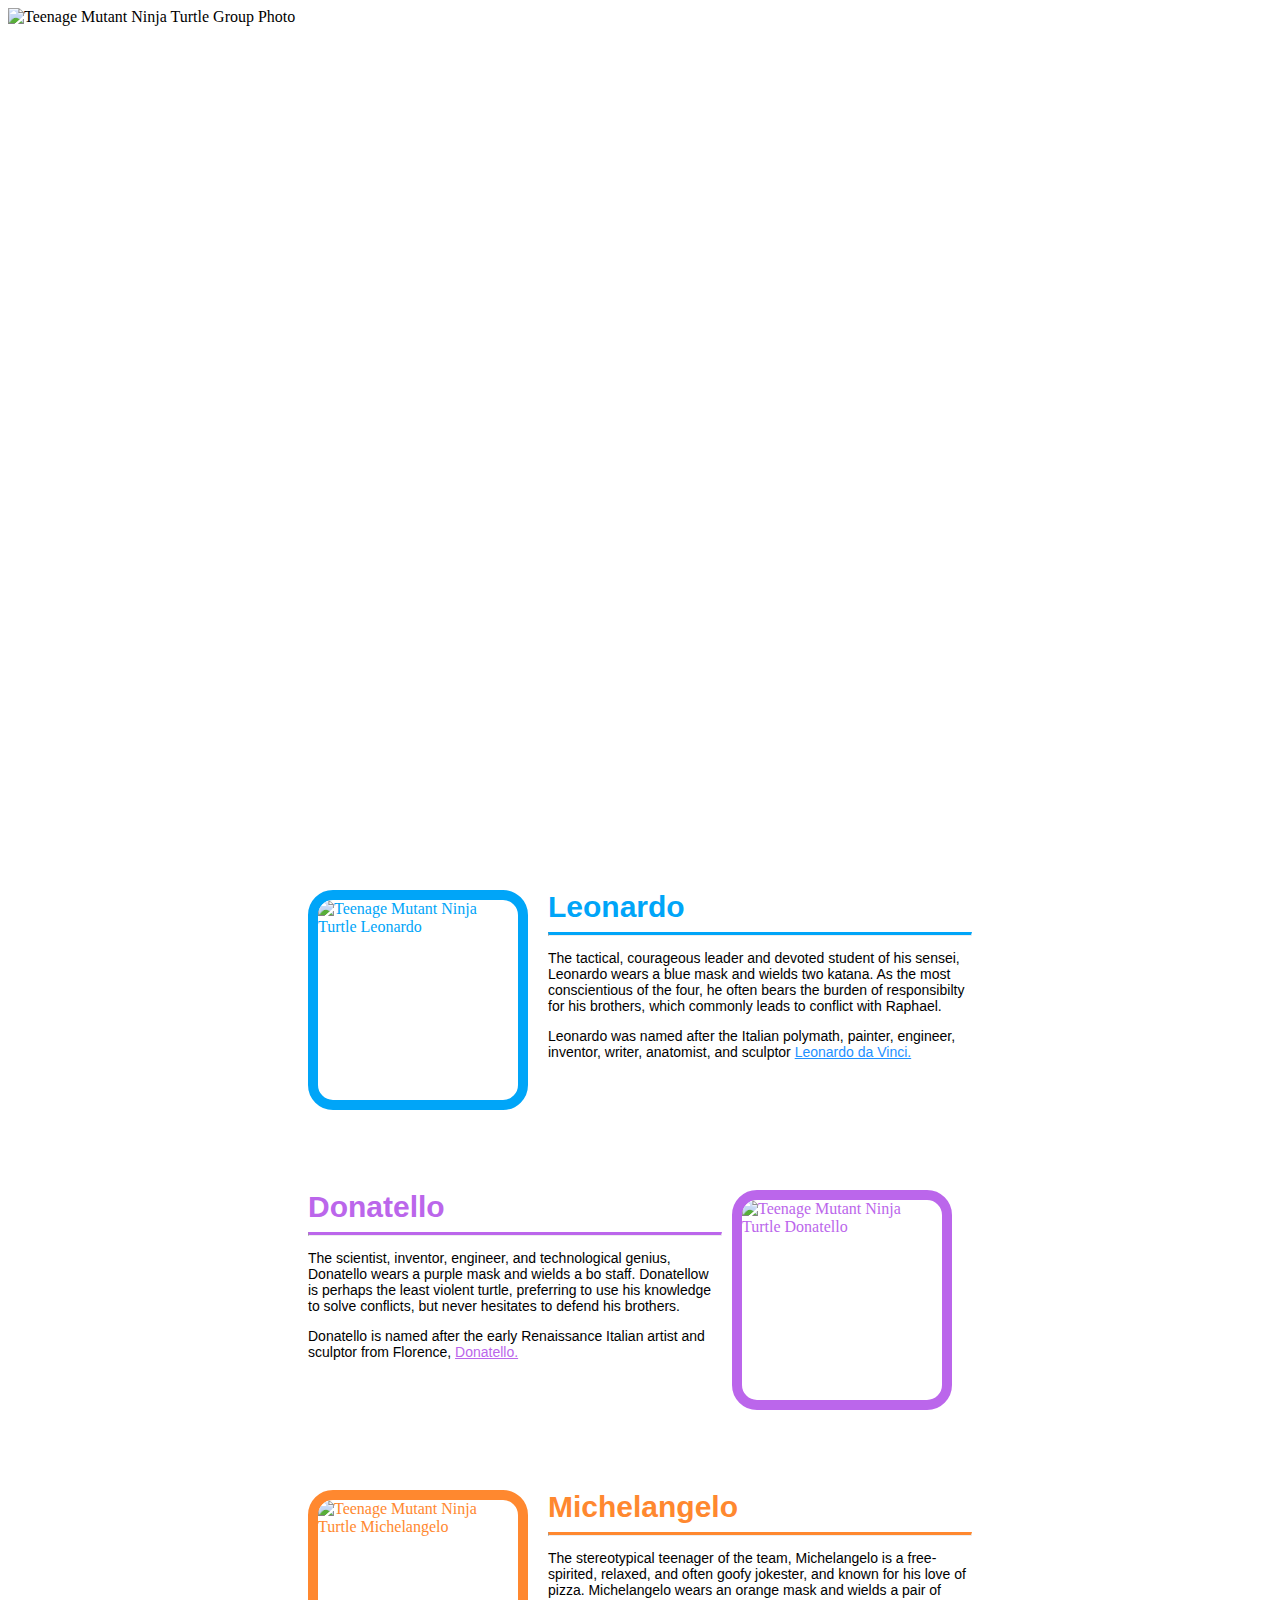
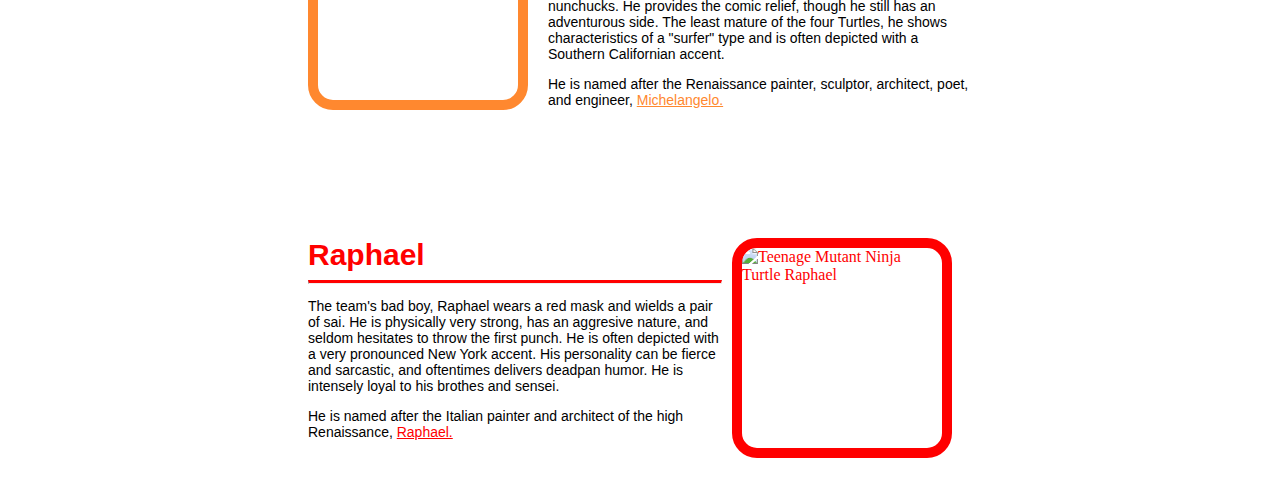
==== index.html @ 41025838 "More modifications based on Zach's comments." ====
<!DOCTYPE html>
<html>
    <head>
        <title>Teenage Mutant Ninja Turtles: Turtle Bios</title>
        <link rel="stylesheet" type="text/css" href="style.css">
    </head>
        <body>
                
                <div><img src="images/TMNTHead.png" alt="Teenage Mutant Ninja Turtle Group Photo" class="image-container-header-photo"></div>
            
                    <div class="page-padding">

                        <div class="rounded-container-corners leo-img-style"><img src="images/leonardo.gif" alt="Teenage Mutant Ninja Turtle Leonardo" class="rounded-corners-left"></div>

                    <div class="leo">
                        <h1 class="turtle-name leo-name">Leonardo</h1>
                             <hr class="hr-leo"/>

                        <p class="main-content">The tactical, courageous leader and devoted student of his sensei,
                        Leonardo wears a blue mask and wields two katana. As the most conscientious
                        of the four, he often bears the burden of responsibilty for his brothers,
                        which commonly leads to conflict with Raphael.</p>
            
                        <p class="main-content">Leonardo was named after the Italian polymath, painter, engineer,
                         inventor, writer, anatomist, and sculptor <a href="https://en.wikipedia.org/wiki/Leonardo_da_Vinci" target="_blank">Leonardo da Vinci.</a></div></p>

        
                    <div class="rounded-container-corners don-img-style"><img src="images/donatello.gif" alt="Teenage Mutant Ninja Turtle Donatello" class="rounded-corners-right"></div>

                    <div class ="don">
                        <h2 class="turtle-name don-name">Donatello</h2>
                            <hr class="hr-don" />
        
                        <p class="main-content">The scientist, inventor, engineer, and technological genius, Donatello
                        wears a purple mask and wields a bo staff. Donatellow is perhaps the least
                        violent turtle, preferring to use his knowledge to solve conflicts, but 
                        never hesitates to defend his brothers.</p> 
            
                        <p class="main-content">Donatello is named after the early Renaissance Italian artist and sculptor 
                        from Florence, <a href="https://en.wikipedia.org/wiki/Donatello" target="_blank">Donatello.</a></div></p>


                    <div class="rounded-container-corners mike-img-style"><img src="images/michelangelo.gif" alt="Teenage Mutant Ninja Turtle Michelangelo" class="rounded-corners-left"></div>

                    <div class="mike">
                        <h3 class="turtle-name mike-name">Michelangelo</h3>
                            <hr class="hr-mike" />
            
                        <p class="main-content">The stereotypical teenager of the team, Michelangelo is a free-spirited,
                        relaxed, and often goofy jokester, and known for his love of pizza. 
                        Michelangelo wears an orange mask and wields a pair of nunchucks. He 
                        provides the comic relief, though he still has an adventurous side. The 
                        least mature of the four Turtles, he shows characteristics of a "surfer" type 
                        and is often depicted with a Southern Californian accent.</p>
            
                        <p class="main-content">He is named after the Renaissance painter, sculptor, architect, poet,
                        and engineer, <a href="https://en.wikipedia.org/wiki/Michelangelo" target="_blank">Michelangelo.</a></div></p>


                    <div class="rounded-container-corners raph-img-style"><img src="images/raphael.gif" alt="Teenage Mutant Ninja Turtle Raphael" class="rounded-corners-right"></div>

                    <div class="raph"> 
                        <h4 class="turtle-name raph-name">Raphael</h4>  
                            <hr class="hr-raph"/>
            
                        <p class="main-content">The team's bad boy, Raphael wears a red mask and wields a pair of sai.
                        He is physically very strong, has an aggresive nature, and seldom hesitates
                        to throw the first punch. He is often depicted with a very pronounced New York
                        accent. His personality can be fierce and sarcastic, and oftentimes delivers deadpan
                        humor. He is intensely loyal to his brothes and sensei.</p>
            
                        <p class="main-content">He is named after the Italian painter and architect of the high Renaissance, <a href="https://en.wikipedia.org/wiki/Raphael" target="_blank">Raphael.</a></div></p>
            
                     </div>
        </body>
</html>
---- style.css ----
div.page-padding {  
            padding-top: 50px;  
            padding-right: 300px;  
            padding-bottom: 0.25in;  
            padding-left: 300px;  
                    }

                    .rounded-container-corners {
            border-radius: 25px;
            border: 10px solid; 
            width: 200px;
            height: 200px;
            margin-right: 20px
                    } 

                    .leo-img-style {
                    color: #00a5f8;
                    float: left;
                    }
            
                    .don-img-style {
                    color: #bb66eb;
                    float: right;
                    margin-left: 10px
                    }   
                    
                    .mike-img-style {
                    color: #ff882f;
                    float: left;
                    } 

                    .raph-img-style {
                    color:#FF0000;
                    float: right;
                    margin-left: 10px
                    } 
            
               

                    .main-content {
            color: black;
            font-size: 14px;
            font-family: Helvetica;
            }

                    .turtle-name {
            font-size: 30px;
            font-family: Helvetica;
            font-weight: bold;
            margin: 0px;
            padding: 0px;
            }

                    .leo-name {
            color: #00a5f8;
            }

                    .don-name {
            color: #bb66eb;
            }

                    .mike-name {
            color:#ff882f;
            }

                    .raph-name {
            color: #FF0000;
            }

                    img.rounded-corners-left {
            border-radius: 15px;
            float:left;
            width:200px;
            height:200px;
            }

                    img.rounded-corners-right {
                border-radius: 15px;
                float:left;
                width:200px;
                height:200px;
                }

                    .image-container-header-photo {
            display: flex;
            justify-content: center;
            width:1400px;
            height:832px;
            }

            hr {
            height:0px;
            border-top: 3px solid 
            }
             
            .hr-leo {
                color: #00a5f8
            }

            .hr-don {
                color: #bb66eb
            }

            .hr-mike {
                color: #ff882f
            }

            .hr-raph {
                color: #FF0000
            }

            .leo a {
                color: dodgerblue
            }

            .don a {
                color: #bb66eb
            }

            .mike a {
                color: #ff882f
            }

            .raph a {
                color:#FF0000
            }

            .leo {
                padding-bottom:100px;
            }

            .don {
                padding-bottom:100px;
            }

            .mike {
                padding-bottom:100px;
            }
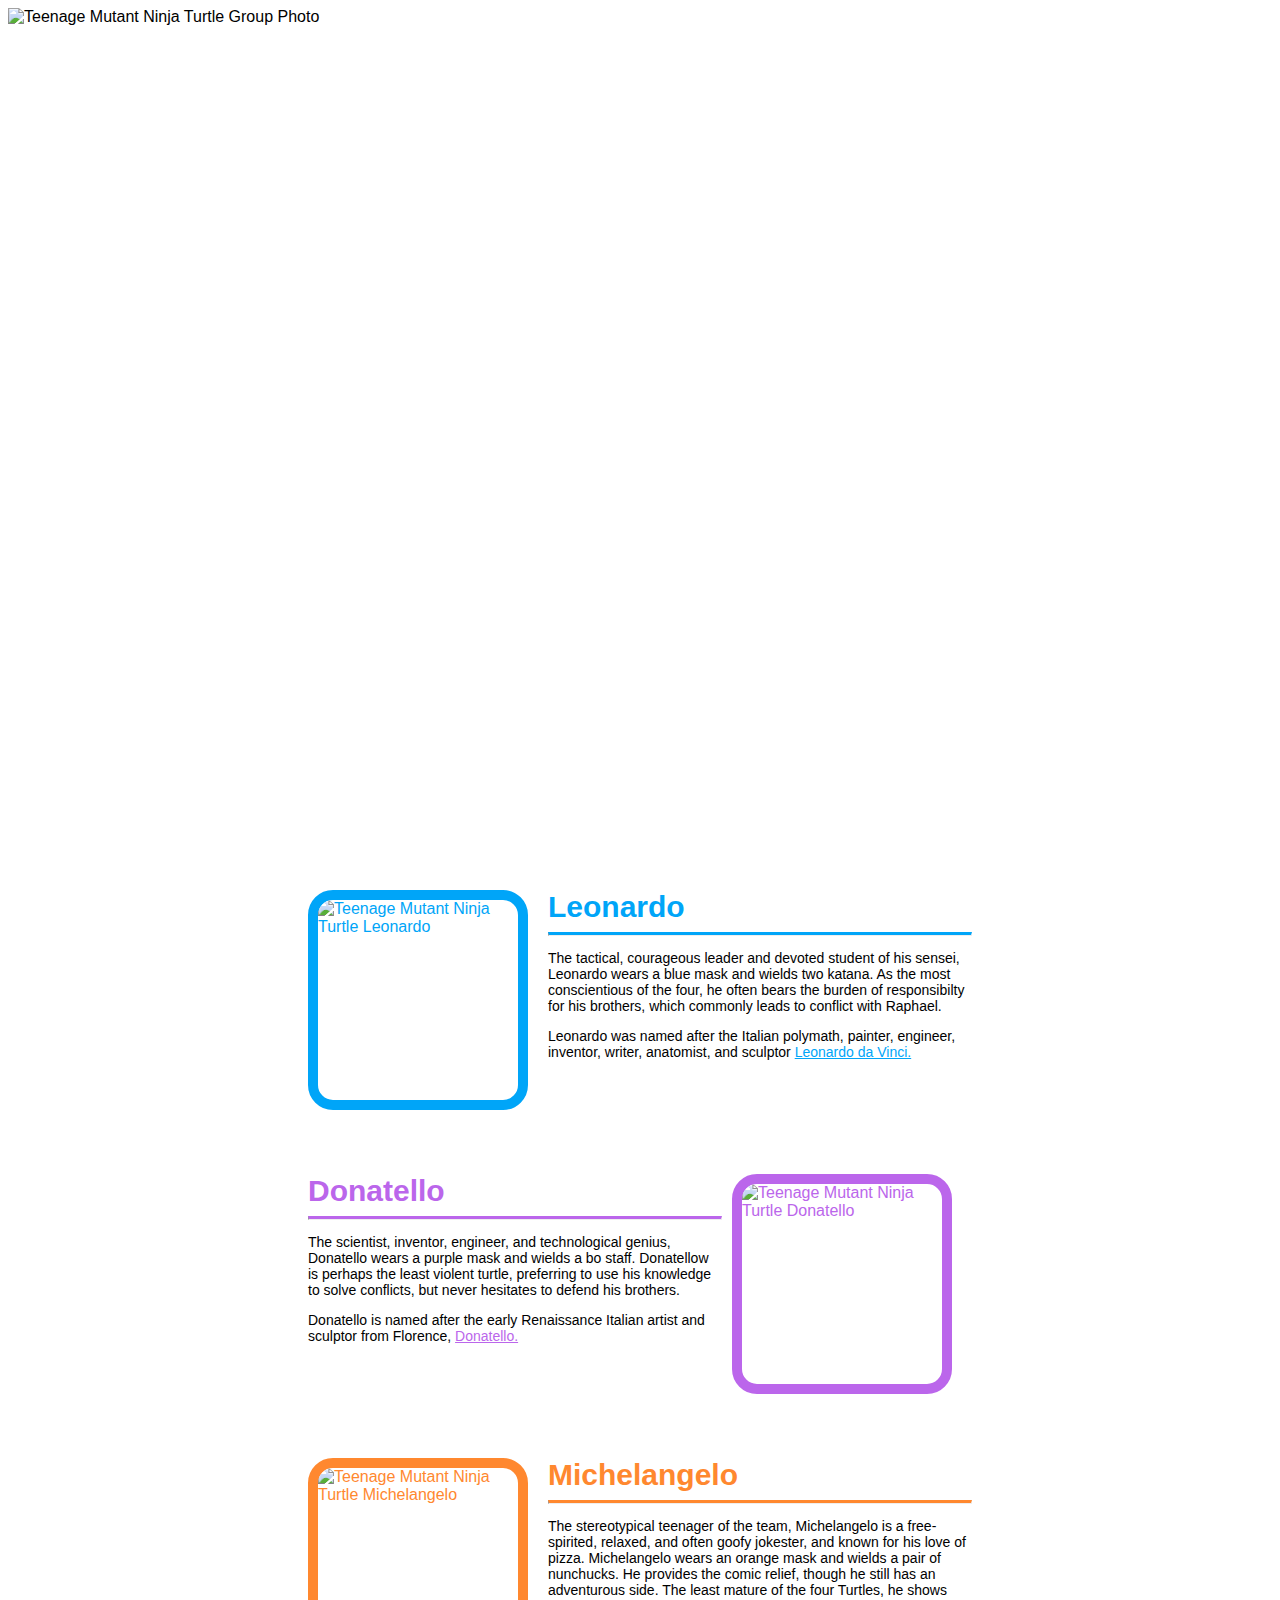
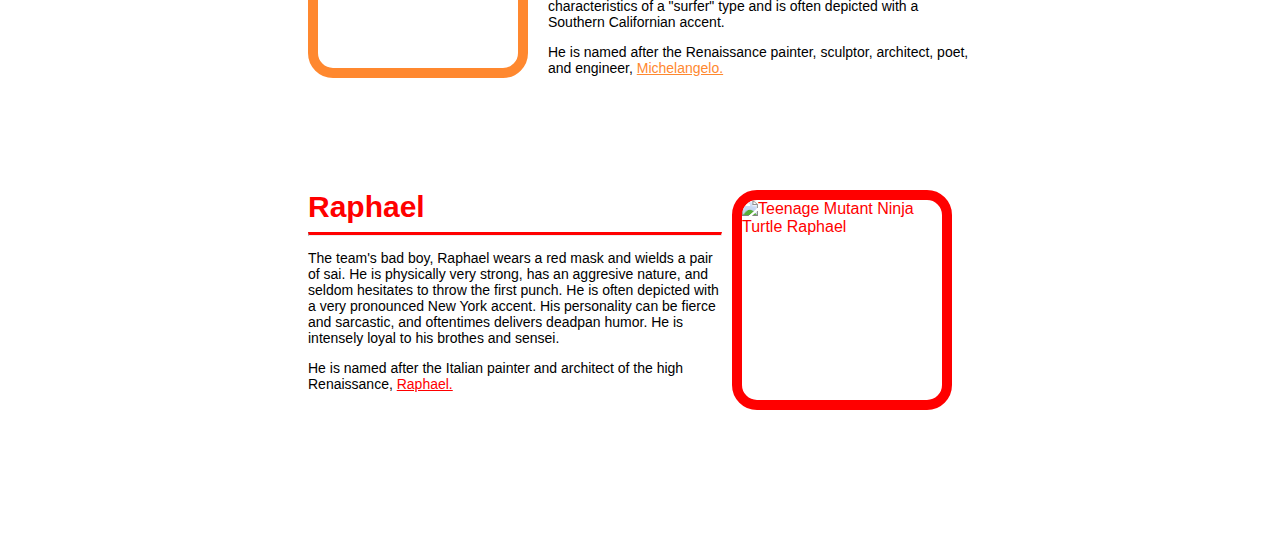
==== commit f834d172: "Forgot to change hr tags on last commit, this fixes that (removed class for hr tags and just used th" ====
--- a/index.html
+++ b/index.html
@@ -10,66 +10,66 @@
             
                     <div class="page-padding">
 
-                        <div class="rounded-container-corners leo-img-style"><img src="images/leonardo.gif" alt="Teenage Mutant Ninja Turtle Leonardo" class="rounded-corners-left"></div>
+                        <div class="rounded-container-corners align-left blue-text"><img src="images/leonardo.gif" alt="Teenage Mutant Ninja Turtle Leonardo" class="rounded-corners-left"></div>
 
-                    <div class="leo">
-                        <h1 class="turtle-name leo-name">Leonardo</h1>
-                             <hr class="hr-leo"/>
+                    <div class="section-padding leo">
+                        <h2 class="turtle-name blue-text">Leonardo</h2>
+                             <hr class="blue-text"/>
 
                         <p class="main-content">The tactical, courageous leader and devoted student of his sensei,
-                        Leonardo wears a blue mask and wields two katana. As the most conscientious
-                        of the four, he often bears the burden of responsibilty for his brothers,
-                        which commonly leads to conflict with Raphael.</p>
+                            Leonardo wears a blue mask and wields two katana. As the most conscientious
+                            of the four, he often bears the burden of responsibilty for his brothers,
+                            which commonly leads to conflict with Raphael.</p>
             
                         <p class="main-content">Leonardo was named after the Italian polymath, painter, engineer,
-                         inventor, writer, anatomist, and sculptor <a href="https://en.wikipedia.org/wiki/Leonardo_da_Vinci" target="_blank">Leonardo da Vinci.</a></div></p>
+                            inventor, writer, anatomist, and sculptor <a href="https://en.wikipedia.org/wiki/Leonardo_da_Vinci" target="_blank" class="blue-text">Leonardo da Vinci.</a></p></div>
 
         
-                    <div class="rounded-container-corners don-img-style"><img src="images/donatello.gif" alt="Teenage Mutant Ninja Turtle Donatello" class="rounded-corners-right"></div>
+                    <div class="rounded-container-corners align-right purple-text"><img src="images/donatello.gif" alt="Teenage Mutant Ninja Turtle Donatello" class="rounded-corners-right"></div>
 
-                    <div class ="don">
-                        <h2 class="turtle-name don-name">Donatello</h2>
-                            <hr class="hr-don" />
+                    <div class="section-padding don">
+                        <h2 class="turtle-name purple-text">Donatello</h2>
+                            <hr class="purple-text" />
         
                         <p class="main-content">The scientist, inventor, engineer, and technological genius, Donatello
-                        wears a purple mask and wields a bo staff. Donatellow is perhaps the least
-                        violent turtle, preferring to use his knowledge to solve conflicts, but 
-                        never hesitates to defend his brothers.</p> 
+                            wears a purple mask and wields a bo staff. Donatellow is perhaps the least
+                            violent turtle, preferring to use his knowledge to solve conflicts, but 
+                            never hesitates to defend his brothers.</p> 
             
                         <p class="main-content">Donatello is named after the early Renaissance Italian artist and sculptor 
-                        from Florence, <a href="https://en.wikipedia.org/wiki/Donatello" target="_blank">Donatello.</a></div></p>
+                            from Florence, <a href="https://en.wikipedia.org/wiki/Donatello" target="_blank" class="purple-text">Donatello.</a></p></div>
 
 
-                    <div class="rounded-container-corners mike-img-style"><img src="images/michelangelo.gif" alt="Teenage Mutant Ninja Turtle Michelangelo" class="rounded-corners-left"></div>
+                    <div class="rounded-container-corners align-left orange-text"><img src="images/michelangelo.gif" alt="Teenage Mutant Ninja Turtle Michelangelo" class="rounded-corners-left"></div>
 
-                    <div class="mike">
-                        <h3 class="turtle-name mike-name">Michelangelo</h3>
-                            <hr class="hr-mike" />
+                    <div class="section-padding mike">
+                        <h2 class="turtle-name orange-text">Michelangelo</h2>
+                            <hr class="orange-text" />
             
                         <p class="main-content">The stereotypical teenager of the team, Michelangelo is a free-spirited,
-                        relaxed, and often goofy jokester, and known for his love of pizza. 
-                        Michelangelo wears an orange mask and wields a pair of nunchucks. He 
-                        provides the comic relief, though he still has an adventurous side. The 
-                        least mature of the four Turtles, he shows characteristics of a "surfer" type 
-                        and is often depicted with a Southern Californian accent.</p>
+                            relaxed, and often goofy jokester, and known for his love of pizza. 
+                            Michelangelo wears an orange mask and wields a pair of nunchucks. He 
+                            provides the comic relief, though he still has an adventurous side. The 
+                            least mature of the four Turtles, he shows characteristics of a "surfer" type 
+                            and is often depicted with a Southern Californian accent.</p>
             
                         <p class="main-content">He is named after the Renaissance painter, sculptor, architect, poet,
-                        and engineer, <a href="https://en.wikipedia.org/wiki/Michelangelo" target="_blank">Michelangelo.</a></div></p>
+                            and engineer, <a href="https://en.wikipedia.org/wiki/Michelangelo" target="_blank" class="orange-text">Michelangelo.</a></p></div>
 
 
-                    <div class="rounded-container-corners raph-img-style"><img src="images/raphael.gif" alt="Teenage Mutant Ninja Turtle Raphael" class="rounded-corners-right"></div>
+                    <div class="rounded-container-corners align-right red-text"><img src="images/raphael.gif" alt="Teenage Mutant Ninja Turtle Raphael" class="rounded-corners-right"></div>
 
-                    <div class="raph"> 
-                        <h4 class="turtle-name raph-name">Raphael</h4>  
-                            <hr class="hr-raph"/>
+                    <div class="section-padding raph"> 
+                        <h2 class="turtle-name red-text">Raphael</h2>  
+                            <hr class="red-text"/>
             
                         <p class="main-content">The team's bad boy, Raphael wears a red mask and wields a pair of sai.
-                        He is physically very strong, has an aggresive nature, and seldom hesitates
-                        to throw the first punch. He is often depicted with a very pronounced New York
-                        accent. His personality can be fierce and sarcastic, and oftentimes delivers deadpan
-                        humor. He is intensely loyal to his brothes and sensei.</p>
+                            He is physically very strong, has an aggresive nature, and seldom hesitates
+                            to throw the first punch. He is often depicted with a very pronounced New York
+                            accent. His personality can be fierce and sarcastic, and oftentimes delivers deadpan
+                            humor. He is intensely loyal to his brothes and sensei.</p>
             
-                        <p class="main-content">He is named after the Italian painter and architect of the high Renaissance, <a href="https://en.wikipedia.org/wiki/Raphael" target="_blank">Raphael.</a></div></p>
+                        <p class="main-content">He is named after the Italian painter and architect of the high Renaissance, <a href="https://en.wikipedia.org/wiki/Raphael" target="_blank" class="red-text">Raphael.</a></p></div>
             
                      </div>
         </body>
--- a/style.css
+++ b/style.css
@@ -1,141 +1,94 @@
 
-                    div.page-padding {  
+    body {
+        font-family: Helvetica, Arial, sans-serif
+    } 
+                    
+        div.page-padding {  
             padding-top: 50px;  
             padding-right: 300px;  
             padding-bottom: 0.25in;  
             padding-left: 300px;  
-                    }
+        }
 
-                    .rounded-container-corners {
-            border-radius: 25px;
-            border: 10px solid; 
-            width: 200px;
-            height: 200px;
-            margin-right: 20px
-                    } 
+            /*These are for the rounded image borders*/    
+            .rounded-container-corners {
+                border-radius: 25px;
+                border: 10px solid;
+                height: 200px;
+                margin-right: 20px; 
+                width: 200px;
+            } 
 
-                    .leo-img-style {
-                    color: #00a5f8;
-                    float: left;
-                    }
-            
-                    .don-img-style {
-                    color: #bb66eb;
+                .align-right {
                     float: right;
                     margin-left: 10px
-                    }   
-                    
-                    .mike-img-style {
-                    color: #ff882f;
+                }
+
+                .align-left {
                     float: left;
-                    } 
-
-                    .raph-img-style {
-                    color:#FF0000;
-                    float: right;
-                    margin-left: 10px
-                    } 
+                }
             
                
+                        /* This is all text formatting; Paragraph text followed by turtle name headers*/
+                        .main-content {
+                            color: #000000;
+                            font-size: 14px;   
+                        }
 
-                    .main-content {
-            color: black;
-            font-size: 14px;
-            font-family: Helvetica;
-            }
+                        .turtle-name {
+                            font-size: 30px;
+                            font-weight: bold;
+                            margin: 0;
+                            padding: 0;
+                        }
 
-                    .turtle-name {
-            font-size: 30px;
-            font-family: Helvetica;
-            font-weight: bold;
-            margin: 0px;
-            padding: 0px;
-            }
+                            /*This section (img.rounded corners) are to round the corners of the photos and position them on the page.*/
+                            img.rounded-corners-left {
+                                border-radius: 15px;
+                                float:left;
+                                width:200px;
+                                height:200px;
+                            }
 
-                    .leo-name {
-            color: #00a5f8;
-            }
+                            img.rounded-corners-right {
+                                border-radius: 15px;
+                                float:left;
+                                width:200px;
+                                height:200px;
+                            }
 
-                    .don-name {
-            color: #bb66eb;
-            }
+                            /*Positions the header image*/
+                            .image-container-header-photo {
+                                display: flex;
+                                justify-content: center;
+                                width:1400px;
+                                height:832px;
+                            }
 
-                    .mike-name {
-            color:#ff882f;
-            }
+                                /*Formats the lines underneath the turtle names*/
+                                hr {
+                                    height:0;
+                                    border-top: 3px solid 
+                                }
 
-                    .raph-name {
-            color: #FF0000;
-            }
+                                    /* These 'color-text' classes are for anything on the page that uses one of the four main colors*/
+                                    .blue-text {
+                                        color: #00a5f8
+                                    }
 
-                    img.rounded-corners-left {
-            border-radius: 15px;
-            float:left;
-            width:200px;
-            height:200px;
-            }
+                                    .purple-text {
+                                        color: #bb66eb
+                                    }
 
-                    img.rounded-corners-right {
-                border-radius: 15px;
-                float:left;
-                width:200px;
-                height:200px;
-                }
+                                    .orange-text {
+                                        color: #ff882f
+                                    }
 
-                    .image-container-header-photo {
-            display: flex;
-            justify-content: center;
-            width:1400px;
-            height:832px;
-            }
-
-            hr {
-            height:0px;
-            border-top: 3px solid 
-            }
-             
-            .hr-leo {
-                color: #00a5f8
-            }
-
-            .hr-don {
-                color: #bb66eb
-            }
-
-            .hr-mike {
-                color: #ff882f
-            }
-
-            .hr-raph {
-                color: #FF0000
-            }
-
-            .leo a {
-                color: dodgerblue
-            }
-
-            .don a {
-                color: #bb66eb
-            }
-
-            .mike a {
-                color: #ff882f
-            }
-
-            .raph a {
-                color:#FF0000
-            }
-
-            .leo {
-                padding-bottom:100px;
-            }
-
-            .don {
-                padding-bottom:100px;
-            }
-
-            .mike {
-                padding-bottom:100px;
-            }
-
-        +                                    .red-text {
+                                        color: #FF0000
+                                    }
+                                    
+                                        /* This padding separates the bio sections for each turtle*/
+                                        .section-padding {
+                                            padding-bottom:100px;
+                                        }